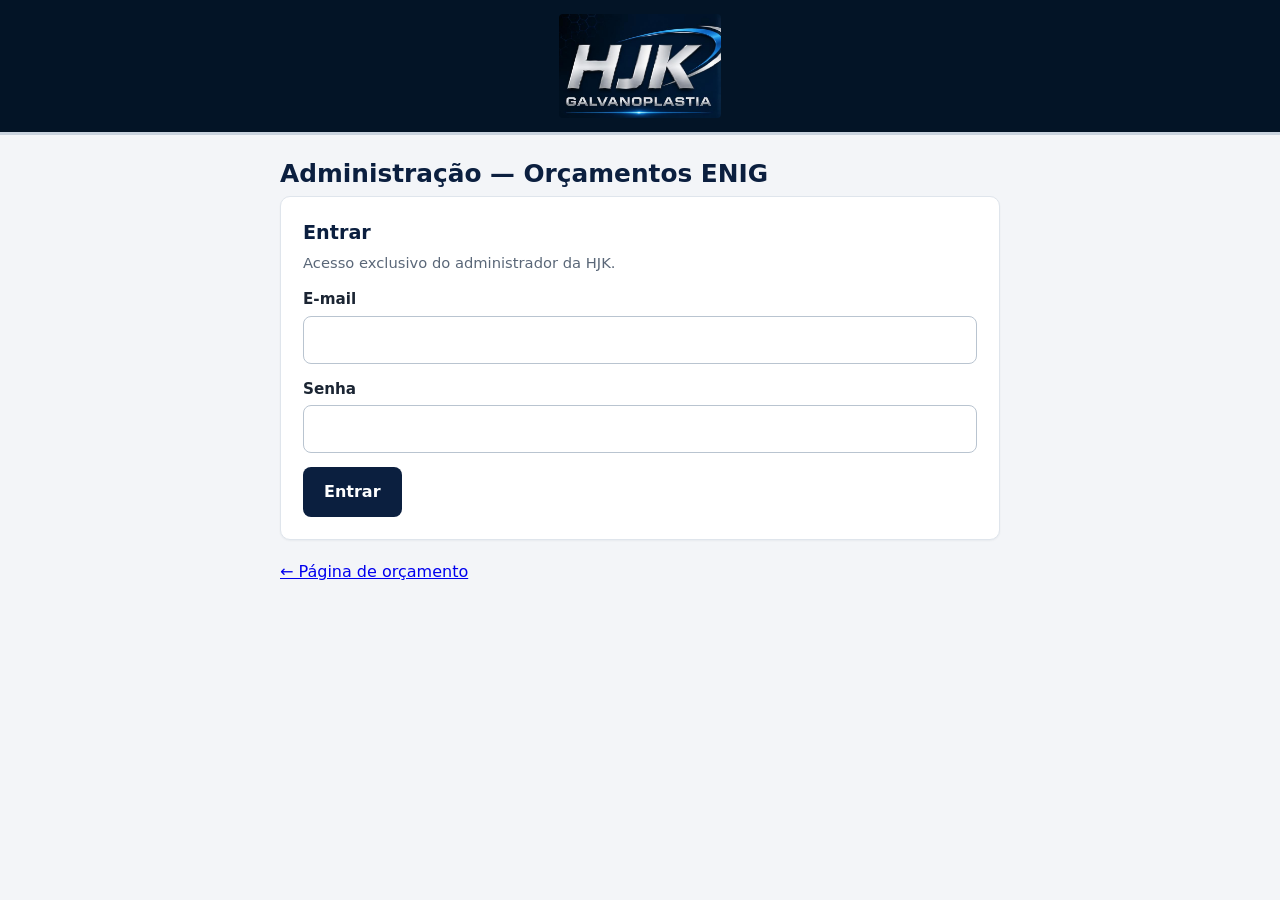
==== admin.html @ 539d91d3 "HJK Orçamentos ENIG v1.1 — versão inicial para testes Co-Authored-By: Claude Opus 5.5 <noreply@anthr" ====
<!DOCTYPE html>
<html lang="pt-BR">
<head>
  <meta charset="utf-8">
  <meta name="viewport" content="width=device-width, initial-scale=1">
  <meta http-equiv="Content-Security-Policy" content="default-src 'self'; script-src 'self'; style-src 'self'; img-src 'self' data:; connect-src 'self' https://*.supabase.co wss://*.supabase.co; base-uri 'none'; form-action 'none'; object-src 'none'">
  <meta name="referrer" content="no-referrer">
  <meta name="robots" content="noindex, nofollow">
  <title>HJK — Administração</title>
  <link rel="icon" href="assets/favicon.svg" type="image/svg+xml">
  <link rel="stylesheet" href="css/estilo.css">
</head>
<body>
  <header class="topo">
    <div class="topo-interno">
      <img class="logo" src="assets/logo-hjk.png" alt="HJK Galvanoplastia" id="logo">
      <div class="logo-texto" id="logo-texto" hidden>HJK <span>GALVANOPLASTIA</span></div>
    </div>
  </header>

  <main class="conteudo">
    <h1>Administração — Orçamentos ENIG</h1>

    <div id="aviso" class="aviso" role="alert" hidden></div>

    <!-- Login -->
    <form id="form-login" class="cartao" novalidate hidden>
      <h2 class="secao-titulo">Entrar</h2>
      <p class="secao-sub">Acesso exclusivo do administrador da HJK.</p>
      <div class="campo">
        <label for="email">E-mail</label>
        <input id="email" type="email" autocomplete="username" required>
      </div>
      <div class="campo">
        <label for="senha">Senha</label>
        <input id="senha" type="password" autocomplete="current-password" required>
      </div>
      <div class="acoes"><button type="submit" id="btn-entrar" class="btn btn-primario">Entrar</button></div>
    </form>

    <!-- Painel -->
    <div id="painel" hidden>
      <div class="barra-admin">
        <p>Conectado como <strong id="usuario-email"></strong></p>
        <button type="button" id="btn-sair" class="btn btn-secundario">Sair</button>
      </div>

      <section class="cartao">
        <h2 class="secao-titulo">Preços</h2>
        <p class="secao-sub">Valores usados em todos os novos orçamentos.</p>
        <div class="atuais">
          <div><span>Preço por cm² de ENIG</span><strong id="atual-preco">—</strong></div>
          <div><span>Valor mínimo por pedido</span><strong id="atual-minimo">—</strong></div>
        </div>
        <p class="dica" id="atual-data"></p>

        <form id="form-precos" novalidate>
          <div class="grade-2">
            <div class="campo">
              <label for="novo-preco">Novo preço por cm² (R$)</label>
              <input id="novo-preco" type="text" inputmode="decimal" placeholder="ex.: 0,05" autocomplete="off">
              <p class="dica">Até 6 casas decimais.</p>
            </div>
            <div class="campo">
              <label for="novo-minimo">Novo valor mínimo por pedido (R$)</label>
              <input id="novo-minimo" type="text" inputmode="decimal" placeholder="ex.: 150,00" autocomplete="off">
              <p class="dica">Aplicado uma única vez ao pedido completo.</p>
            </div>
          </div>
          <div class="acoes"><button type="submit" id="btn-salvar" class="btn btn-primario">Salvar preços</button></div>
        </form>
      </section>

      <section class="cartao">
        <h2 class="secao-titulo">Conferir orçamento recebido</h2>
        <p class="secao-sub">Cole a mensagem recebida pelo WhatsApp e clique em “Ler mensagem”, ou preencha os campos manualmente.</p>
        <div class="campo">
          <label for="msg-colada">Mensagem do WhatsApp</label>
          <textarea id="msg-colada" placeholder="Cole aqui a mensagem completa…"></textarea>
        </div>
        <div class="acoes"><button type="button" id="btn-ler" class="btn btn-secundario">Ler mensagem</button></div>

        <form id="form-verificar" novalidate>
          <div class="grade-2">
            <div class="campo">
              <label for="v-id">Nº do orçamento</label>
              <input id="v-id" type="text" placeholder="HJK-AAMMDD-XXXX-XXXXXXXXXX" autocomplete="off">
            </div>
            <div class="campo">
              <label for="v-emitido">Emitido em</label>
              <input id="v-emitido" type="text" placeholder="DD/MM/AAAA HH:MM" autocomplete="off">
            </div>
            <div class="campo"><label for="v-empresa">Empresa</label><input id="v-empresa" type="text" autocomplete="off"></div>
            <div class="campo"><label for="v-referencia">Referência da placa <span class="opcional">(vazio se “não informada”)</span></label><input id="v-referencia" type="text" autocomplete="off"></div>
            <div class="campo"><label for="v-largura">Largura (mm)</label><input id="v-largura" type="text" inputmode="decimal" autocomplete="off"></div>
            <div class="campo"><label for="v-comprimento">Comprimento (mm)</label><input id="v-comprimento" type="text" inputmode="decimal" autocomplete="off"></div>
            <div class="campo"><label for="v-quantidade">Quantidade</label><input id="v-quantidade" type="text" inputmode="numeric" autocomplete="off"></div>
            <div class="campo"><label for="v-sfa">Surface Finish Area (%)</label><input id="v-sfa" type="text" inputmode="decimal" autocomplete="off"></div>
            <div class="campo"><label for="v-valor">Valor do orçamento (R$)</label><input id="v-valor" type="text" inputmode="decimal" autocomplete="off"></div>
          </div>
          <div class="acoes"><button type="submit" id="btn-verificar" class="btn btn-primario">Verificar</button></div>
        </form>
        <div id="verif-resultado" class="verif-resultado" hidden></div>
      </section>
    </div>

    <p><a href="index.html">← Página de orçamento</a></p>
  </main>

  <script src="js/config.js"></script>
  <script src="js/comum.js"></script>
  <script src="js/logo.js"></script>
  <script src="js/vendor/supabase-2.119.0.js"></script>
  <script src="js/admin.js"></script>
</body>
</html>
---- css/estilo.css ----
/* HJK — Orçamento ENIG. Paleta inspirada na marca: azul-marinho, azul e prata. */
:root {
  --marinho: #0b1f3f;
  --marinho-2: #13305c;
  --azul: #1f5fa8;
  --azul-claro: #e8f0fa;
  --prata: #c9d3de;
  --texto: #1b2533;
  --texto-suave: #5a6778;
  --fundo: #f3f5f8;
  --branco: #ffffff;
  --erro: #b42318;
  --erro-fundo: #fdecea;
  --ok: #0f7b45;
  --ok-fundo: #e6f4ec;
  --whatsapp: #1d9a50;
  --raio: 10px;
}

* { box-sizing: border-box; }

html { -webkit-text-size-adjust: 100%; }

body {
  margin: 0;
  font-family: system-ui, -apple-system, "Segoe UI", Roboto, Arial, sans-serif;
  font-size: 16px;
  line-height: 1.5;
  color: var(--texto);
  background: var(--fundo);
  min-height: 100vh;
  display: flex;
  flex-direction: column;
}

[hidden] { display: none !important; }

/* Cabeçalho */
.topo {
  /* Tom médio das bordas da logomarca, para a imagem se fundir à faixa */
  background: #031426;
  border-bottom: 3px solid var(--prata);
}
.topo-interno {
  max-width: 760px;
  margin: 0 auto;
  padding: 14px 20px;
  display: flex;
  align-items: center;
  justify-content: center;
  gap: 12px;
}
.logo { display: block; height: 104px; width: auto; max-width: 100%; border-radius: 4px; }
.logo-texto {
  color: var(--branco);
  font-weight: 800;
  font-size: 30px;
  letter-spacing: 2px;
  line-height: 1.1;
}
.logo-texto span {
  display: block;
  font-size: 13px;
  font-weight: 600;
  letter-spacing: 4px;
  color: var(--prata);
}

/* Conteúdo */
.conteudo {
  flex: 1;
  width: 100%;
  max-width: 760px;
  margin: 0 auto;
  padding: 24px 20px 40px;
}
h1 { font-size: 1.55rem; line-height: 1.25; margin: 0 0 6px; color: var(--marinho); }
h2 { font-size: 1.2rem; margin: 0 0 4px; color: var(--marinho); }
.intro { margin: 0 0 20px; color: var(--texto-suave); }

.cartao {
  background: var(--branco);
  border: 1px solid #dfe5ec;
  border-radius: var(--raio);
  padding: 22px;
  box-shadow: 0 1px 2px rgba(11, 31, 63, .05);
  margin-bottom: 20px;
}

/* Campos */
.campo { margin-bottom: 14px; }
.grade { display: grid; grid-template-columns: repeat(3, 1fr); gap: 0 14px; }
label { display: block; font-weight: 600; font-size: .95rem; margin-bottom: 5px; }
.obrig { color: var(--erro); }
.opcional { font-weight: 400; color: var(--texto-suave); }
input, textarea {
  width: 100%;
  font: inherit;
  font-size: 16px; /* evita zoom automático no iPhone */
  padding: 11px 12px;
  border: 1px solid #b9c4d0;
  border-radius: 8px;
  background: var(--branco);
  color: var(--texto);
}
textarea { resize: vertical; min-height: 120px; }
input:focus, textarea:focus { outline: 3px solid rgba(31, 95, 168, .25); border-color: var(--azul); }
input[aria-invalid="true"] { border-color: var(--erro); background: #fffafa; }
.dica { font-size: .85rem; color: var(--texto-suave); margin: 6px 0 0; }
.erro { font-size: .85rem; color: var(--erro); margin: 4px 0 0; min-height: 0; }
.erro:empty { display: none; }

/* Botões */
.acoes { display: flex; gap: 10px; flex-wrap: wrap; margin-top: 8px; }
.btn {
  display: inline-flex;
  align-items: center;
  justify-content: center;
  font: inherit;
  font-weight: 700;
  font-size: 1rem;
  padding: 12px 20px;
  border-radius: 8px;
  border: 1px solid transparent;
  cursor: pointer;
  text-decoration: none;
  min-height: 48px;
}
.btn:disabled { opacity: .55; cursor: not-allowed; }
.btn-primario { background: var(--marinho); color: var(--branco); }
.btn-primario:hover:not(:disabled) { background: var(--marinho-2); }
.btn-secundario { background: var(--branco); color: var(--marinho); border-color: #b9c4d0; }
.btn-secundario:hover { background: var(--fundo); }
.btn-whatsapp { background: var(--whatsapp); color: var(--branco); }
.btn-whatsapp:hover { filter: brightness(.95); }
.btn-link { background: none; border: none; color: var(--prata); padding: 6px 0; min-height: 0; font-weight: 600; }

/* Avisos */
.aviso { border-radius: 8px; padding: 12px 14px; margin-bottom: 16px; font-size: .95rem; }
.aviso.erro { background: var(--erro-fundo); color: var(--erro); border: 1px solid #f4c7c3; }
.aviso.info { background: var(--azul-claro); color: var(--marinho); border: 1px solid #c7d8ef; }
.aviso.ok { background: var(--ok-fundo); color: var(--ok); border: 1px solid #b9e0c9; }

/* Resultado */
.resultado { border-top: 4px solid var(--azul); }
.ident { margin: 0 0 16px; color: var(--texto-suave); font-size: .92rem; }
.ident span { white-space: nowrap; }
.ident strong { color: var(--texto); font-family: ui-monospace, "SFMono-Regular", Consolas, monospace; letter-spacing: .5px; overflow-wrap: anywhere; }
.valor-destaque {
  background: linear-gradient(135deg, var(--marinho), var(--marinho-2));
  color: var(--branco);
  border-radius: var(--raio);
  padding: 18px 20px;
  display: flex;
  flex-direction: column;
  gap: 2px;
}
.valor-destaque .rotulo { font-size: .9rem; color: var(--prata); }
.valor-destaque .valor { font-size: 2.1rem; font-weight: 800; letter-spacing: .5px; }
.aviso-minimo { background: #fff6e0; color: #7a4b00; border-radius: 8px; padding: 10px 12px; margin: 10px 0 0; font-size: .9rem; }
.detalhes { margin: 16px 0 6px; }
.detalhes div { display: flex; justify-content: space-between; gap: 12px; padding: 9px 0; border-bottom: 1px solid #edf1f5; }
.detalhes div:last-child { border-bottom: 0; }
.detalhes dt { color: var(--texto-suave); }
.detalhes dd { margin: 0; font-weight: 700; text-align: right; white-space: nowrap; }
.acoes-resultado { margin-top: 14px; }
.nota { font-size: .85rem; color: var(--texto-suave); margin: 12px 0 0; }

/* Administração */
.barra-admin { display: flex; justify-content: space-between; align-items: center; gap: 10px; flex-wrap: wrap; margin-bottom: 16px; }
.barra-admin p { margin: 0; color: var(--texto-suave); font-size: .92rem; }
.atuais { display: grid; grid-template-columns: 1fr 1fr; gap: 12px; margin: 10px 0 18px; }
.atuais div { background: var(--azul-claro); border-radius: 8px; padding: 12px; }
.atuais span { display: block; font-size: .85rem; color: var(--texto-suave); }
.atuais strong { font-size: 1.25rem; color: var(--marinho); }
.grade-2 { display: grid; grid-template-columns: 1fr 1fr; gap: 0 14px; }
.verif-resultado { border-radius: 8px; padding: 14px; margin-top: 14px; }
.verif-resultado.valido { background: var(--ok-fundo); border: 1px solid #b9e0c9; }
.verif-resultado.invalido { background: var(--erro-fundo); border: 1px solid #f4c7c3; }
.verif-resultado h3 { margin: 0 0 6px; font-size: 1.05rem; }
.verif-resultado.valido h3 { color: var(--ok); }
.verif-resultado.invalido h3 { color: var(--erro); }
.verif-resultado p { margin: 4px 0; font-size: .93rem; }
.secao-titulo { margin: 0 0 4px; }
.secao-sub { margin: 0 0 14px; color: var(--texto-suave); font-size: .92rem; }

/* Rodapé */
.rodape { text-align: center; font-size: .85rem; color: var(--texto-suave); padding: 18px 20px 26px; }

/* Celular */
@media (max-width: 640px) {
  .topo-interno { padding: 12px 16px; }
  .logo { height: 80px; }
  .conteudo { padding: 18px 14px 32px; }
  h1 { font-size: 1.3rem; }
  .cartao { padding: 16px; }
  .grade, .grade-2, .atuais { grid-template-columns: 1fr; }
  .acoes .btn { width: 100%; }
  .valor-destaque .valor { font-size: 1.8rem; }
  .detalhes div { flex-direction: column; gap: 0; }
  .detalhes dd { text-align: left; }
}

#atual-data { margin: 0 0 18px; }
#form-verificar { margin-top: 18px; }
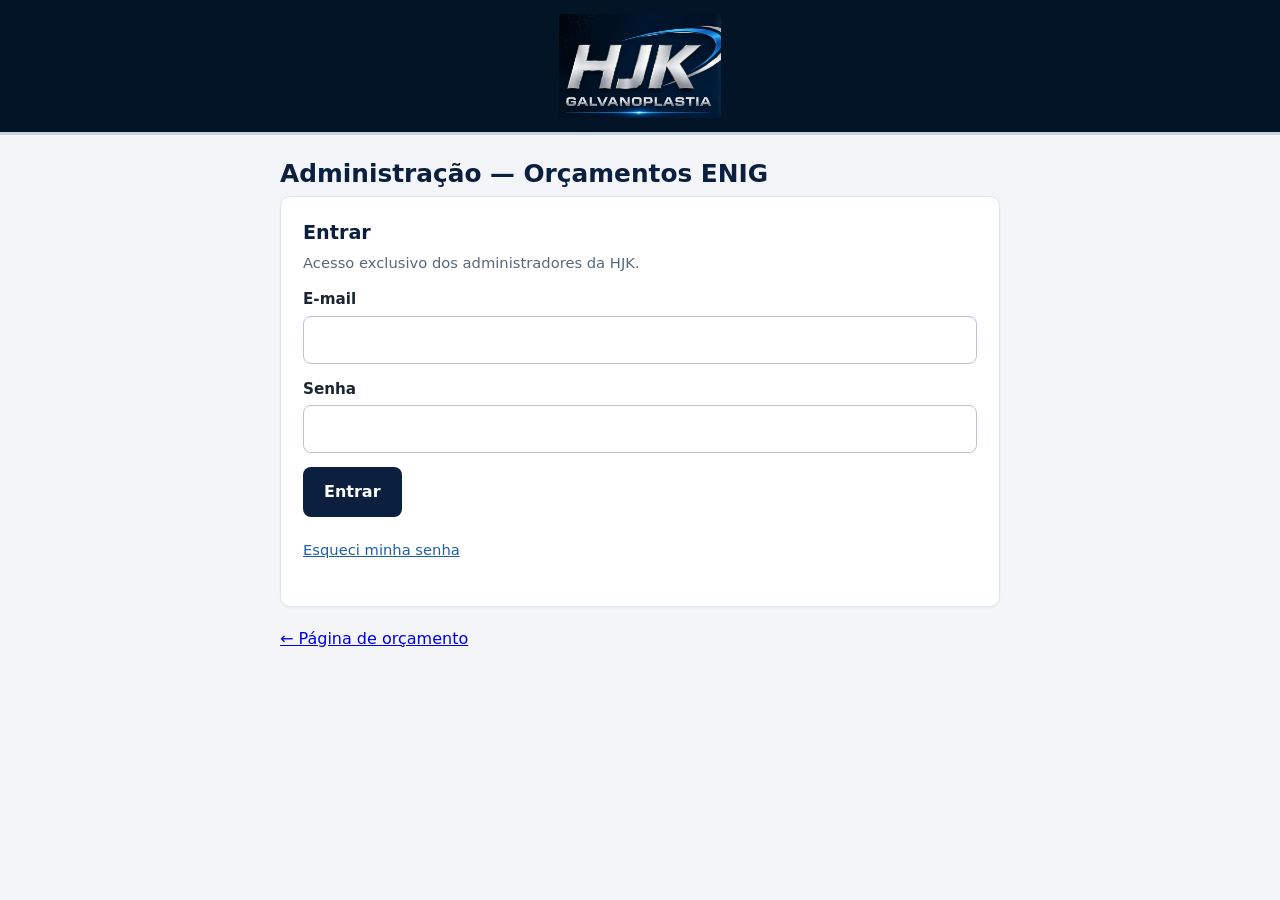
==== commit 02df5bc1: "Versão 2.0: modelo de custos da planilha, camada de ouro, simulador, recuperação de senha e e-mail -" ====
--- a/admin.html
+++ b/admin.html
@@ -7,6 +7,15 @@
   <meta name="referrer" content="no-referrer">
   <meta name="robots" content="noindex, nofollow">
   <title>HJK — Administração</title>
+  <meta property="og:type" content="website">
+  <meta property="og:locale" content="pt_BR">
+  <meta property="og:title" content="HJK — Administração dos Orçamentos ENIG">
+  <meta property="og:description" content="Acesso restrito à HJK Galvanoplastia.">
+  <meta property="og:url" content="https://gilgil1957.github.io/HJK/admin.html">
+  <meta property="og:image" content="https://gilgil1957.github.io/HJK/assets/og-hjk.jpg">
+  <meta property="og:image:width" content="1200">
+  <meta property="og:image:height" content="630">
+  <meta name="twitter:card" content="summary_large_image">
   <link rel="icon" href="assets/favicon.svg" type="image/svg+xml">
   <link rel="stylesheet" href="css/estilo.css">
 </head>
@@ -26,7 +35,7 @@
     <!-- Login -->
     <form id="form-login" class="cartao" novalidate hidden>
       <h2 class="secao-titulo">Entrar</h2>
-      <p class="secao-sub">Acesso exclusivo do administrador da HJK.</p>
+      <p class="secao-sub">Acesso exclusivo dos administradores da HJK.</p>
       <div class="campo">
         <label for="email">E-mail</label>
         <input id="email" type="email" autocomplete="username" required>
@@ -36,46 +45,84 @@
         <input id="senha" type="password" autocomplete="current-password" required>
       </div>
       <div class="acoes"><button type="submit" id="btn-entrar" class="btn btn-primario">Entrar</button></div>
+      <p><button type="button" id="btn-esqueci" class="link-acao">Esqueci minha senha</button></p>
+    </form>
+
+    <!-- Esqueci minha senha -->
+    <form id="form-esqueci" class="cartao" novalidate hidden>
+      <h2 class="secao-titulo">Recuperar senha</h2>
+      <p class="secao-sub">Informe o e-mail de administrador. Você receberá um link para criar uma senha nova.</p>
+      <div class="campo">
+        <label for="email-recuperar">E-mail</label>
+        <input id="email-recuperar" type="email" autocomplete="username" required>
+      </div>
+      <div class="acoes">
+        <button type="submit" id="btn-enviar-link" class="btn btn-primario">Enviar link</button>
+        <button type="button" id="btn-voltar-login" class="btn btn-secundario">Voltar</button>
+      </div>
+    </form>
+
+    <!-- Nova senha (recuperação ou alteração) -->
+    <form id="form-nova-senha" class="cartao" novalidate hidden>
+      <h2 class="secao-titulo">Criar nova senha</h2>
+      <p class="secao-sub">Use pelo menos 10 caracteres, misturando letras, números e símbolos.</p>
+      <div class="campo">
+        <label for="nova-senha">Nova senha</label>
+        <input id="nova-senha" type="password" autocomplete="new-password" required>
+      </div>
+      <div class="campo">
+        <label for="nova-senha-2">Repita a nova senha</label>
+        <input id="nova-senha-2" type="password" autocomplete="new-password" required>
+      </div>
+      <div class="acoes">
+        <button type="submit" id="btn-salvar-senha" class="btn btn-primario">Salvar nova senha</button>
+        <button type="button" id="btn-cancelar-senha" class="btn btn-secundario">Cancelar</button>
+      </div>
     </form>
 
     <!-- Painel -->
     <div id="painel" hidden>
       <div class="barra-admin">
         <p>Conectado como <strong id="usuario-email"></strong></p>
-        <button type="button" id="btn-sair" class="btn btn-secundario">Sair</button>
+        <div class="acoes">
+          <button type="button" id="btn-alterar-senha" class="btn btn-secundario">Alterar senha</button>
+          <button type="button" id="btn-sair" class="btn btn-secundario">Sair</button>
+        </div>
       </div>
 
       <section class="cartao">
-        <h2 class="secao-titulo">Preços</h2>
-        <p class="secao-sub">Valores usados em todos os novos orçamentos.</p>
-        <div class="atuais">
-          <div><span>Preço por cm² de ENIG</span><strong id="atual-preco">—</strong></div>
-          <div><span>Valor mínimo por pedido</span><strong id="atual-minimo">—</strong></div>
-        </div>
-        <p class="dica" id="atual-data"></p>
-
-        <form id="form-precos" novalidate>
-          <div class="grade-2">
-            <div class="campo">
-              <label for="novo-preco">Novo preço por cm² (R$)</label>
-              <input id="novo-preco" type="text" inputmode="decimal" placeholder="ex.: 0,05" autocomplete="off">
-              <p class="dica">Até 6 casas decimais.</p>
-            </div>
-            <div class="campo">
-              <label for="novo-minimo">Novo valor mínimo por pedido (R$)</label>
-              <input id="novo-minimo" type="text" inputmode="decimal" placeholder="ex.: 150,00" autocomplete="off">
-              <p class="dica">Aplicado uma única vez ao pedido completo.</p>
-            </div>
+        <h2 class="secao-titulo">Preços e parâmetros</h2>
+        <p class="secao-sub">Valores usados em todos os novos orçamentos. <span id="config-data"></span></p>
+        <form id="form-config" novalidate>
+          <div id="config"></div>
+          <div class="barra-salvar acoes">
+            <button type="submit" id="btn-salvar-config" class="btn btn-primario">Salvar alterações</button>
+            <button type="button" id="btn-desfazer" class="btn btn-secundario">Desfazer</button>
           </div>
-          <div class="acoes"><button type="submit" id="btn-salvar" class="btn btn-primario">Salvar preços</button></div>
         </form>
       </section>
 
       <section class="cartao">
+        <h2 class="secao-titulo">Simulador de orçamento</h2>
+        <p class="secao-sub">Mostra a composição completa do custo e do preço. Visível só na administração.</p>
+        <form id="form-simular" novalidate>
+          <div class="grade-3">
+            <div class="campo"><label for="s-largura">Largura (mm)</label><input id="s-largura" type="text" inputmode="decimal" value="100" autocomplete="off"></div>
+            <div class="campo"><label for="s-comprimento">Comprimento (mm)</label><input id="s-comprimento" type="text" inputmode="decimal" value="100" autocomplete="off"></div>
+            <div class="campo"><label for="s-quantidade">Quantidade</label><input id="s-quantidade" type="text" inputmode="numeric" value="100" autocomplete="off"></div>
+            <div class="campo"><label for="s-sfa">Surface Finish Area (%)</label><input id="s-sfa" type="text" inputmode="decimal" value="75,38" autocomplete="off"></div>
+            <div class="campo"><label for="s-camada">Camada de ouro (µm)</label><input id="s-camada" type="text" inputmode="decimal" value="0,09" autocomplete="off"></div>
+          </div>
+          <div class="acoes"><button type="submit" id="btn-simular" class="btn btn-primario">Simular</button></div>
+        </form>
+        <div id="sim-resultado" hidden></div>
+      </section>
+
+      <section class="cartao">
         <h2 class="secao-titulo">Conferir orçamento recebido</h2>
-        <p class="secao-sub">Cole a mensagem recebida pelo WhatsApp e clique em “Ler mensagem”, ou preencha os campos manualmente.</p>
+        <p class="secao-sub">Cole a mensagem recebida pelo WhatsApp ou por e-mail e clique em “Ler mensagem”, ou preencha os campos manualmente.</p>
         <div class="campo">
-          <label for="msg-colada">Mensagem do WhatsApp</label>
+          <label for="msg-colada">Mensagem recebida</label>
           <textarea id="msg-colada" placeholder="Cole aqui a mensagem completa…"></textarea>
         </div>
         <div class="acoes"><button type="button" id="btn-ler" class="btn btn-secundario">Ler mensagem</button></div>
@@ -96,6 +143,7 @@
             <div class="campo"><label for="v-comprimento">Comprimento (mm)</label><input id="v-comprimento" type="text" inputmode="decimal" autocomplete="off"></div>
             <div class="campo"><label for="v-quantidade">Quantidade</label><input id="v-quantidade" type="text" inputmode="numeric" autocomplete="off"></div>
             <div class="campo"><label for="v-sfa">Surface Finish Area (%)</label><input id="v-sfa" type="text" inputmode="decimal" autocomplete="off"></div>
+            <div class="campo"><label for="v-camada">Camada de ouro (µm)</label><input id="v-camada" type="text" inputmode="decimal" autocomplete="off"></div>
             <div class="campo"><label for="v-valor">Valor do orçamento (R$)</label><input id="v-valor" type="text" inputmode="decimal" autocomplete="off"></div>
           </div>
           <div class="acoes"><button type="submit" id="btn-verificar" class="btn btn-primario">Verificar</button></div>
--- a/css/estilo.css
+++ b/css/estilo.css
@@ -133,6 +133,8 @@
 .btn-secundario:hover { background: var(--fundo); }
 .btn-whatsapp { background: var(--whatsapp); color: var(--branco); }
 .btn-whatsapp:hover { filter: brightness(.95); }
+.btn-email { background: var(--azul); color: var(--branco); }
+.btn-email:hover { filter: brightness(.95); }
 .btn-link { background: none; border: none; color: var(--prata); padding: 6px 0; min-height: 0; font-weight: 600; }
 
 /* Avisos */
@@ -203,3 +205,26 @@
 
 #atual-data { margin: 0 0 18px; }
 #form-verificar { margin-top: 18px; }
+
+/* Administração v2 */
+.grupo-titulo { margin: 18px 0 8px; font-size: 1rem; color: var(--marinho); border-bottom: 1px solid #e3e8ee; padding-bottom: 4px; }
+.tabela-wrap { overflow-x: auto; -webkit-overflow-scrolling: touch; }
+table.tabela { width: 100%; border-collapse: collapse; font-size: .92rem; }
+table.tabela th, table.tabela td { padding: 7px 6px; border-bottom: 1px solid #edf1f5; text-align: left; vertical-align: middle; }
+table.tabela th { color: var(--texto-suave); font-weight: 600; font-size: .82rem; white-space: nowrap; }
+table.tabela td.num, table.tabela th.num { text-align: right; white-space: nowrap; }
+table.tabela input, table.tabela select { padding: 7px 8px; font-size: 15px; min-width: 84px; }
+table.tabela select { width: auto; font: inherit; border: 1px solid #b9c4d0; border-radius: 8px; background: #fff; }
+table.tabela tr.total td { font-weight: 700; border-top: 2px solid #d5dde6; }
+table.tabela tr.destaque td { font-weight: 800; color: var(--marinho); font-size: 1rem; }
+.grade-3 { display: grid; grid-template-columns: repeat(3, 1fr); gap: 0 14px; }
+.campo .unid { color: var(--texto-suave); font-weight: 400; }
+.link-acao { background: none; border: 0; color: var(--azul); font: inherit; font-size: .92rem; cursor: pointer; padding: 6px 0; text-decoration: underline; }
+.barra-salvar { position: sticky; bottom: 0; background: rgba(255,255,255,.96); padding: 10px 0 4px; border-top: 1px solid #e3e8ee; margin-top: 12px; }
+@media (max-width: 640px) { .grade-3 { grid-template-columns: 1fr 1fr; } }
+@media (max-width: 640px) {
+  .barra-salvar { flex-wrap: nowrap; }
+  .barra-salvar .btn { width: auto; flex: 1; min-height: 44px; padding: 10px 12px; }
+  .barra-admin .acoes { width: 100%; flex-wrap: nowrap; }
+  .barra-admin .acoes .btn { flex: 1; }
+}
